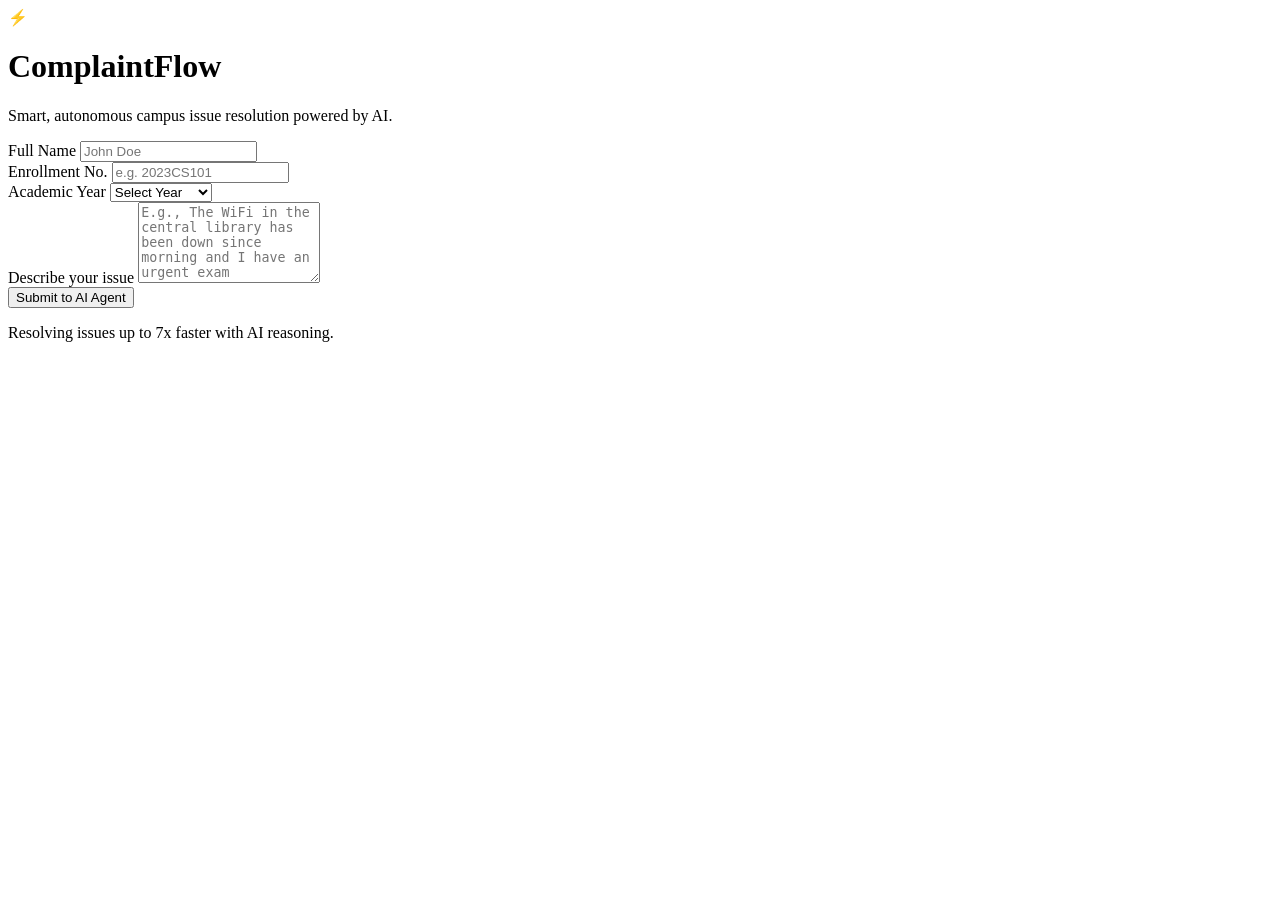
==== templates/index.html @ 21295f84 "feat: implement AI-driven complaint routing system with SQLite storage, email integration, and web f" ====
<!DOCTYPE html>
<html lang="en">
<head>
    <meta charset="UTF-8">
    <meta name="viewport" content="width=device-width, initial-scale=1.0">
    <title>ComplaintFlow | AI Campus Issue Resolution</title>
    <link rel="preconnect" href="https://fonts.googleapis.com">
    <link rel="preconnect" href="https://fonts.gstatic.com" crossorigin>
    <link href="https://fonts.googleapis.com/css2?family=Inter:wght@400;500;600;700&display=swap" rel="stylesheet">
    <link rel="stylesheet" href="{{ url_for('static', filename='style.css') }}">
</head>
<body>
    <div class="background-elements">
        <div class="blob blob-1"></div>
        <div class="blob blob-2"></div>
    </div>
    
    <div class="container">
        <header>
            <div class="logo">
                <span class="logo-icon">⚡</span>
                <h1>ComplaintFlow</h1>
            </div>
            <p>Smart, autonomous campus issue resolution powered by AI.</p>
        </header>

        <main class="glass-panel">
            <form action="/submit" method="POST" id="complaint-form">
                <div class="form-row">
                    <div class="form-group">
                        <label for="name">Full Name</label>
                        <input type="text" id="name" name="name" placeholder="John Doe" required>
                    </div>
                    
                    <div class="form-group">
                        <label for="enrollment_no">Enrollment No.</label>
                        <input type="text" id="enrollment_no" name="enrollment_no" placeholder="e.g. 2023CS101" required>
                    </div>
                </div>

                <div class="form-group">
                    <label for="year">Academic Year</label>
                    <select id="year" name="year" required>
                        <option value="" disabled selected>Select Year</option>
                        <option value="1">First Year</option>
                        <option value="2">Second Year</option>
                        <option value="3">Third Year</option>
                        <option value="4">Fourth Year</option>
                        <option value="Postgrad">Postgraduate</option>
                    </select>
                </div>

                <div class="form-group">
                    <label for="complaint">Describe your issue</label>
                    <textarea id="complaint" name="complaint" rows="5" placeholder="E.g., The WiFi in the central library has been down since morning and I have an urgent exam tomorrow..." required></textarea>
                </div>

                <button type="submit" class="submit-btn" id="submit-btn">
                    <span>Submit to AI Agent</span>
                    <div class="loader" id="loader"></div>
                </button>
            </form>
        </main>
        
        <footer>
            <p>Resolving issues up to 7x faster with AI reasoning.</p>
        </footer>
    </div>

    <script>
        document.getElementById('complaint-form').addEventListener('submit', function() {
            const btn = document.getElementById('submit-btn');
            btn.classList.add('loading');
            btn.querySelector('span').innerText = 'AI Agent Analyzing...';
        });
    </script>
</body>
</html>
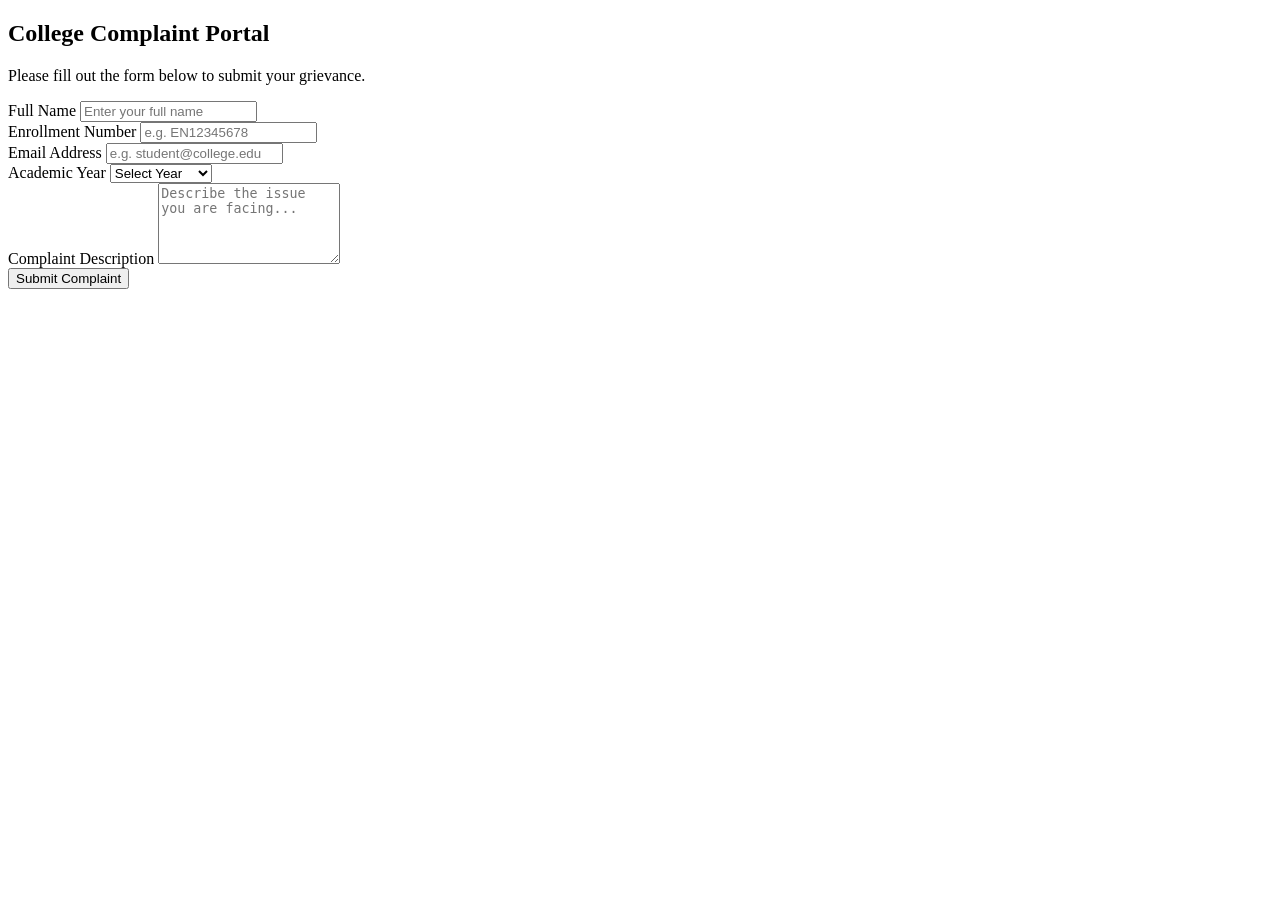
==== commit 25be5398: "code updated" ====
--- a/templates/index.html
+++ b/templates/index.html
@@ -1,78 +1,75 @@
 <!DOCTYPE html>
 <html lang="en">
+
 <head>
     <meta charset="UTF-8">
     <meta name="viewport" content="width=device-width, initial-scale=1.0">
-    <title>ComplaintFlow | AI Campus Issue Resolution</title>
-    <link rel="preconnect" href="https://fonts.googleapis.com">
-    <link rel="preconnect" href="https://fonts.gstatic.com" crossorigin>
-    <link href="https://fonts.googleapis.com/css2?family=Inter:wght@400;500;600;700&display=swap" rel="stylesheet">
+    <title>Student Complaint Form</title>
     <link rel="stylesheet" href="{{ url_for('static', filename='style.css') }}">
 </head>
+
 <body>
-    <div class="background-elements">
-        <div class="blob blob-1"></div>
-        <div class="blob blob-2"></div>
-    </div>
-    
-    <div class="container">
-        <header>
-            <div class="logo">
-                <span class="logo-icon">⚡</span>
-                <h1>ComplaintFlow</h1>
+
+    <div class="form-container">
+        <div class="form-header">
+            <h2>College Complaint Portal</h2>
+            <p>Please fill out the form below to submit your grievance.</p>
+        </div>
+
+        <form id="complaintForm" action="/submit" method="POST">
+            <!-- Name Field -->
+            <div class="input-group">
+                <label for="studentName">Full Name</label>
+                <input type="text" id="studentName" name="name" placeholder="Enter your full name" required>
             </div>
-            <p>Smart, autonomous campus issue resolution powered by AI.</p>
-        </header>
 
-        <main class="glass-panel">
-            <form action="/submit" method="POST" id="complaint-form">
-                <div class="form-row">
-                    <div class="form-group">
-                        <label for="name">Full Name</label>
-                        <input type="text" id="name" name="name" placeholder="John Doe" required>
-                    </div>
-                    
-                    <div class="form-group">
-                        <label for="enrollment_no">Enrollment No.</label>
-                        <input type="text" id="enrollment_no" name="enrollment_no" placeholder="e.g. 2023CS101" required>
-                    </div>
-                </div>
+            <!-- Enrollment Number Field -->
+            <div class="input-group">
+                <label for="enrollmentNo">Enrollment Number</label>
+                <input type="text" id="enrollmentNo" name="enrollment_no" placeholder="e.g. EN12345678" required>
+            </div>
 
-                <div class="form-group">
-                    <label for="year">Academic Year</label>
-                    <select id="year" name="year" required>
-                        <option value="" disabled selected>Select Year</option>
-                        <option value="1">First Year</option>
-                        <option value="2">Second Year</option>
-                        <option value="3">Third Year</option>
-                        <option value="4">Fourth Year</option>
-                        <option value="Postgrad">Postgraduate</option>
-                    </select>
-                </div>
+            <!-- Email Field -->
+            <div class="input-group">
+                <label for="studentEmail">Email Address</label>
+                <input type="email" id="studentEmail" name="email" placeholder="e.g. student@college.edu" required>
+            </div>
 
-                <div class="form-group">
-                    <label for="complaint">Describe your issue</label>
-                    <textarea id="complaint" name="complaint" rows="5" placeholder="E.g., The WiFi in the central library has been down since morning and I have an urgent exam tomorrow..." required></textarea>
-                </div>
+            <!-- Academic Year Field (Kept to prevent backend issues) -->
+            <div class="input-group">
+                <label for="year">Academic Year</label>
+                <select id="year" name="year" required>
+                    <option value="" disabled selected>Select Year</option>
+                    <option value="1">First Year</option>
+                    <option value="2">Second Year</option>
+                    <option value="3">Third Year</option>
+                    <option value="4">Fourth Year</option>
+                    <option value="Postgrad">Postgraduate</option>
+                </select>
+            </div>
 
-                <button type="submit" class="submit-btn" id="submit-btn">
-                    <span>Submit to AI Agent</span>
-                    <div class="loader" id="loader"></div>
-                </button>
-            </form>
-        </main>
-        
-        <footer>
-            <p>Resolving issues up to 7x faster with AI reasoning.</p>
-        </footer>
+            <!-- Complaint Field -->
+            <div class="input-group">
+                <label for="complaint">Complaint Description</label>
+                <textarea id="complaint" name="complaint" rows="5" placeholder="Describe the issue you are facing..."
+                    required></textarea>
+            </div>
+
+            <!-- Submit Button -->
+            <button type="submit" class="submit-btn" id="submitBtn">
+                <span>Submit Complaint</span>
+                <div class="loader"></div>
+            </button>
+        </form>
     </div>
 
     <script>
-        document.getElementById('complaint-form').addEventListener('submit', function() {
-            const btn = document.getElementById('submit-btn');
+        document.getElementById('complaintForm').addEventListener('submit', function () {
+            const btn = document.getElementById('submitBtn');
             btn.classList.add('loading');
-            btn.querySelector('span').innerText = 'AI Agent Analyzing...';
+            btn.querySelector('span').innerText = 'Processing...';
         });
     </script>
 </body>
-</html>
+
+</html>
